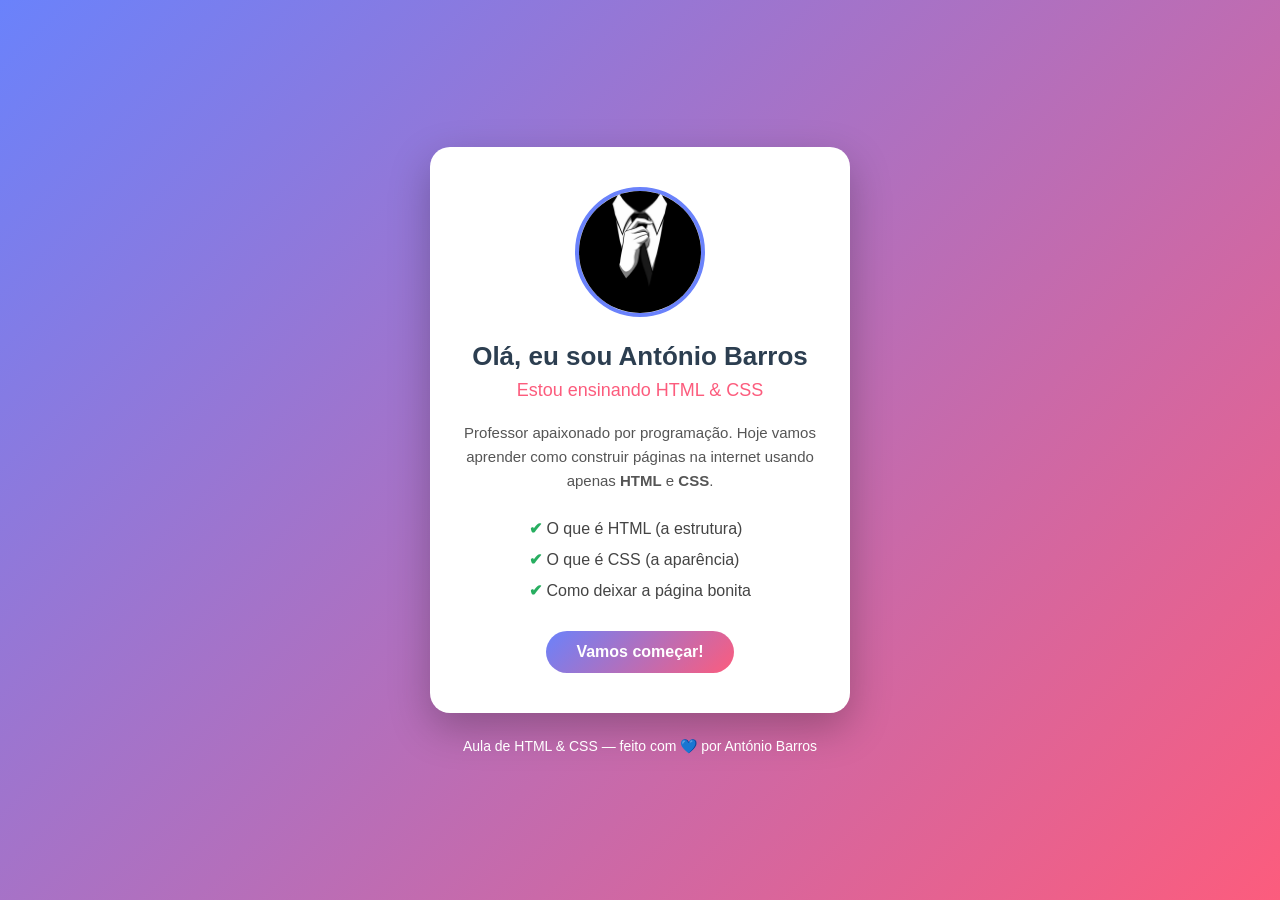
==== index.html @ c01f2ff0 "Melhora pagina de apresentacao com layout, estilos e codigo comentado para aula" ====
<!DOCTYPE html>
<!-- Definimos o idioma da página como Português do Brasil -->
<html lang="pt-BR">

<head>
    <meta charset="UTF-8">
    <!-- Codificação de caracteres (acima): permite acentos (á, ã, ç...) -->
    <!-- Faz a página se adaptar a celulares e tablets (responsivo) -->
    <meta name="viewport" content="width=device-width, initial-scale=1.0">
    <!-- Título que aparece na aba do navegador -->
    <title>Apresentação | António Barros</title>
    <!-- Ligação com o arquivo de estilos (CSS) -->
    <link rel="stylesheet" href="css/style.css">
</head>

<body>
    <!-- O <main> representa o conteúdo principal da página -->
    <main>
        <!-- O cartão (card) que agrupa toda a apresentação -->
        <section class="cartao">

            <!-- Foto de perfil -->
            <img class="foto" src="img/image.png" alt="Foto de António Barros">

            <!-- Título principal da página -->
            <h1>Olá, eu sou António Barros</h1>

            <!-- Subtítulo -->
            <h2>Estou ensinando HTML &amp; CSS</h2>

            <!-- Um parágrafo de apresentação -->
            <p class="descricao">
                Professor apaixonado por programação. Hoje vamos aprender
                como construir páginas na internet usando apenas
                <strong>HTML</strong> e <strong>CSS</strong>.
            </p>

            <!-- Lista do que o aluno vai aprender -->
            <ul class="lista">
                <li>O que é HTML (a estrutura)</li>
                <li>O que é CSS (a aparência)</li>
                <li>Como deixar a página bonita</li>
            </ul>

            <!-- Um botão de exemplo (link estilizado) -->
            <a class="botao" href="#">Vamos começar!</a>

        </section>
    </main>

    <!-- Rodapé da página -->
    <footer>
        <p>Aula de HTML &amp; CSS — feito com 💙 por António Barros</p>
    </footer>

</body>

</html>
---- css/style.css ----
/* =======================================================
   ARQUIVO DE ESTILOS (CSS)
   O CSS é responsável pela APARÊNCIA da página.
   Aqui definimos cores, tamanhos, espaços e fontes.
   ======================================================= */

/* "Reset" simples: tira margens/espaços padrão do navegador
   e faz o tamanho dos elementos contar a borda e o padding. */
* {
    margin: 0;
    padding: 0;
    box-sizing: border-box;
}

/* Estilo geral do corpo (body) da página */
body {
    /* Fonte sem serifa, mais limpa para leitura */
    font-family: "Segoe UI", Arial, sans-serif;

    /* Um fundo com degradê (gradiente) de duas cores */
    background: linear-gradient(135deg, #6a82fb, #fc5c7d);

    /* Centraliza o conteúdo na tela (vertical e horizontal) */
    min-height: 100vh;
    display: flex;
    flex-direction: column;
    align-items: center;
    justify-content: center;

    color: #333;
    padding: 20px;
}

/* O cartão branco que segura a apresentação */
.cartao {
    background-color: #ffffff;
    max-width: 420px;
    width: 100%;
    padding: 40px 30px;
    border-radius: 20px;          /* cantos arredondados */
    text-align: center;
    /* Sombra para dar profundidade (efeito flutuante) */
    box-shadow: 0 15px 40px rgba(0, 0, 0, 0.25);
    /* Animação suave quando a página carrega */
    animation: aparecer 0.8s ease;
}

/* A foto de perfil, redonda */
.foto {
    width: 130px;
    height: 130px;
    object-fit: cover;             /* não distorce a imagem */
    border-radius: 50%;            /* deixa a foto totalmente redonda */
    border: 4px solid #6a82fb;
    margin-bottom: 20px;
}

/* Título principal */
h1 {
    color: #2c3e50;
    font-size: 26px;
    margin-bottom: 8px;
}

/* Subtítulo */
h2 {
    color: #fc5c7d;
    font-size: 18px;
    font-weight: normal;
    margin-bottom: 20px;
}

/* Parágrafo de descrição */
.descricao {
    font-size: 15px;
    line-height: 1.6;              /* espaço entre as linhas */
    color: #555;
    margin-bottom: 20px;
}

/* Lista do que será aprendido */
.lista {
    list-style: none;             /* tira as bolinhas padrão */
    margin-bottom: 25px;
    text-align: left;
    display: inline-block;
}

.lista li {
    padding: 6px 0;
    color: #444;
}

/* Adiciona um "check" verde antes de cada item da lista */
.lista li::before {
    content: "✔ ";
    color: #27ae60;
    font-weight: bold;
}

/* O botão de chamada (call to action) */
.botao {
    display: inline-block;
    text-decoration: none;        /* tira o sublinhado do link */
    background: linear-gradient(135deg, #6a82fb, #fc5c7d);
    color: #ffffff;
    padding: 12px 30px;
    border-radius: 30px;
    font-size: 16px;
    font-weight: bold;
    transition: transform 0.2s, box-shadow 0.2s;  /* efeito suave */
}

/* O que acontece quando o mouse passa por cima do botão */
.botao:hover {
    transform: translateY(-3px);  /* sobe um pouquinho */
    box-shadow: 0 8px 20px rgba(0, 0, 0, 0.3);
}

/* Rodapé */
footer {
    margin-top: 25px;
    color: #ffffff;
    font-size: 14px;
}

/* Definição da animação usada no cartão */
@keyframes aparecer {
    from {
        opacity: 0;               /* começa invisível */
        transform: translateY(20px);
    }
    to {
        opacity: 1;               /* termina visível */
        transform: translateY(0);
    }
}
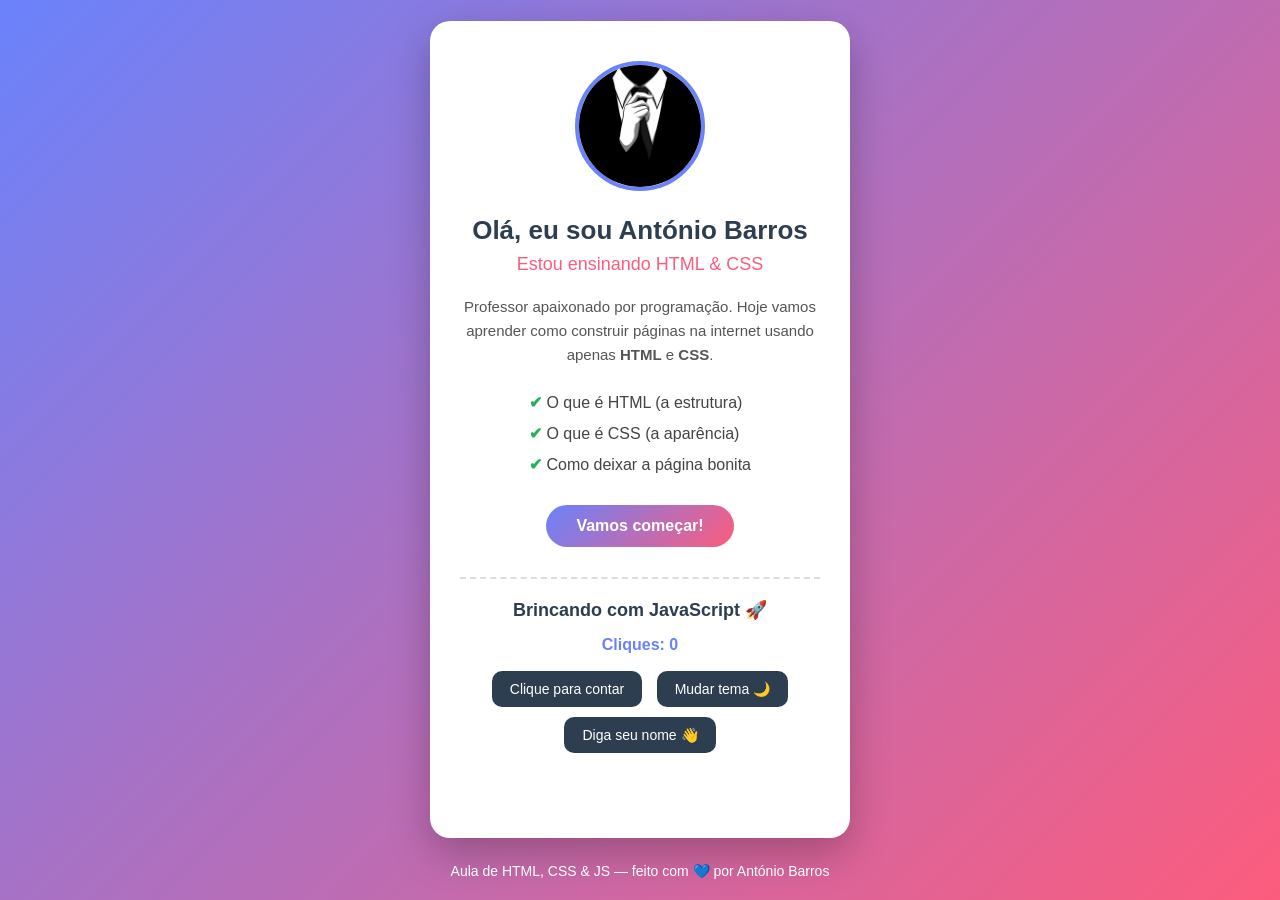
==== commit 40f46ddd: "Adiciona JavaScript interativo para ensinar o papel do JS na pagina" ====
--- a/index.html
+++ b/index.html
@@ -45,13 +45,37 @@
             <!-- Um botão de exemplo (link estilizado) -->
             <a class="botao" href="#">Vamos começar!</a>
 
+            <!-- ============================================
+                 ÁREA INTERATIVA (controlada pelo JavaScript)
+                 Cada botão abaixo é "escutado" pelo arquivo
+                 js/script.js para reagir ao clique.
+                 ============================================ -->
+            <div class="area-js">
+                <h3>Brincando com JavaScript 🚀</h3>
+
+                <!-- Exemplo: contador de cliques -->
+                <p id="contador">Cliques: 0</p>
+                <button type="button" id="botao-contar" class="botao-js">Clique para contar</button>
+
+                <!-- Exemplo: trocar o tema claro/escuro -->
+                <button type="button" id="botao-tema" class="botao-js">Mudar tema 🌙</button>
+
+                <!-- Exemplo: saudação personalizada -->
+                <button type="button" id="botao-saudacao" class="botao-js">Diga seu nome 👋</button>
+                <p id="saudacao"></p>
+            </div>
+
         </section>
     </main>
 
     <!-- Rodapé da página -->
     <footer>
-        <p>Aula de HTML &amp; CSS — feito com 💙 por António Barros</p>
+        <p>Aula de HTML, CSS &amp; JS — feito com 💙 por António Barros</p>
     </footer>
+
+    <!-- Ligação com o arquivo de comportamento (JavaScript).
+         Fica no final do <body> para o HTML carregar primeiro. -->
+    <script src="js/script.js"></script>
 
 </body>
 
--- a/css/style.css
+++ b/css/style.css
@@ -117,6 +117,76 @@
     box-shadow: 0 8px 20px rgba(0, 0, 0, 0.3);
 }
 
+/* =======================================================
+   ÁREA INTERATIVA DO JAVASCRIPT
+   ======================================================= */
+
+/* Caixa que separa os exemplos de JS do resto */
+.area-js {
+    margin-top: 30px;
+    padding-top: 20px;
+    border-top: 2px dashed #ddd;   /* linha tracejada separando */
+}
+
+.area-js h3 {
+    color: #2c3e50;
+    margin-bottom: 15px;
+    font-size: 18px;
+}
+
+/* O texto do contador e da saudação */
+#contador,
+#saudacao {
+    font-size: 16px;
+    font-weight: bold;
+    color: #6a82fb;
+    margin: 10px 0;
+    min-height: 20px;              /* evita "pulo" quando aparece o texto */
+}
+
+/* Botões controlados pelo JavaScript */
+.botao-js {
+    cursor: pointer;              /* mãozinha ao passar o mouse */
+    border: none;
+    background-color: #2c3e50;
+    color: #ffffff;
+    padding: 10px 18px;
+    margin: 5px;
+    border-radius: 10px;
+    font-size: 14px;
+    transition: background-color 0.2s, transform 0.2s;
+}
+
+.botao-js:hover {
+    background-color: #6a82fb;
+    transform: translateY(-2px);
+}
+
+/* =======================================================
+   TEMA ESCURO
+   Esta classe é adicionada/removida pelo JavaScript
+   quando o aluno clica no botão "Mudar tema".
+   ======================================================= */
+body.tema-escuro {
+    background: #1e1e2f;          /* fundo escuro */
+}
+
+body.tema-escuro .cartao {
+    background-color: #2a2a3d;    /* cartão escuro */
+    color: #f0f0f0;
+}
+
+body.tema-escuro h1,
+body.tema-escuro h2,
+body.tema-escuro .area-js h3 {
+    color: #ffffff;
+}
+
+body.tema-escuro .descricao,
+body.tema-escuro .lista li {
+    color: #cccccc;
+}
+
 /* Rodapé */
 footer {
     margin-top: 25px;
